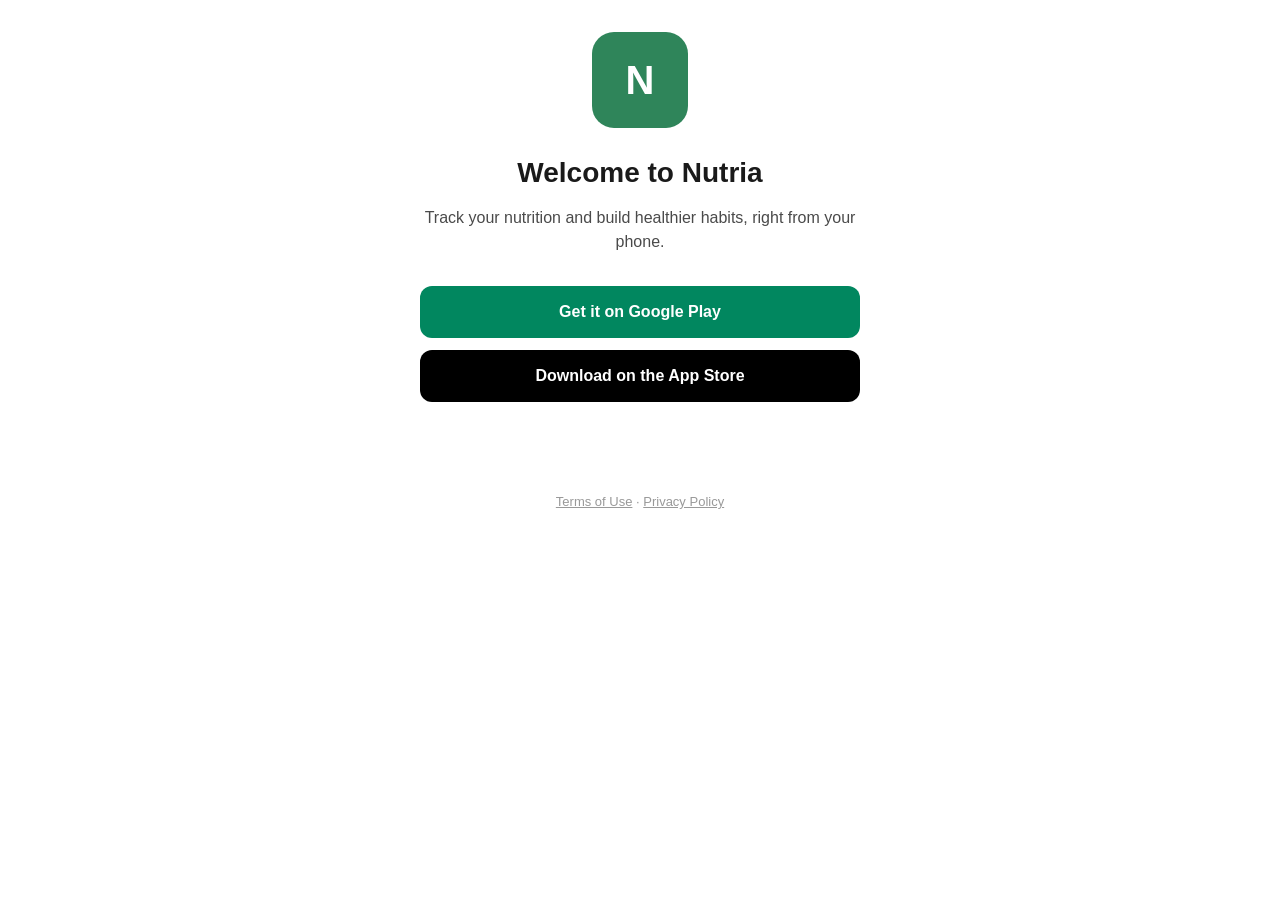
==== index.html @ b4bfec24 "Add NutriA welcome page with app store redirect, Terms of Use, and Privacy Policy Co-Authored-By: Cl" ====
<!doctype html>
<html lang="en">
<head>
  <meta charset="UTF-8" />
  <meta name="viewport" content="width=device-width, initial-scale=1.0" />
  <title>Nutria</title>
  <link rel="stylesheet" href="css/style.css" />
</head>
<body>
  <div class="container">
    <div class="logo">N</div>
    <h1>Welcome to Nutria</h1>
    <p>Track your nutrition and build healthier habits, right from your phone.</p>

    <div class="store-buttons">
      <a class="store-button google-play" href="#" id="google-play-link">Get it on Google Play</a>
      <a class="store-button app-store" href="#" id="app-store-link">Download on the App Store</a>
    </div>

    <p class="redirect-note" id="redirect-note"></p>

    <footer>
      <a href="terms.html">Terms of Use</a> &middot; <a href="privacy.html">Privacy Policy</a>
    </footer>
  </div>

  <script src="js/redirect.js"></script>
</body>
</html>
---- css/style.css ----
* {
  box-sizing: border-box;
}

body {
  margin: 0;
  font-family: -apple-system, BlinkMacSystemFont, "Segoe UI", Roboto, Arial, sans-serif;
  color: #1a1a1a;
  background: #ffffff;
  line-height: 1.5;
}

.container {
  max-width: 480px;
  margin: 0 auto;
  padding: 32px 20px;
  text-align: center;
}

.logo {
  width: 96px;
  height: 96px;
  margin: 0 auto 24px;
  border-radius: 22px;
  background: #2f855a;
  color: #fff;
  display: flex;
  align-items: center;
  justify-content: center;
  font-size: 40px;
  font-weight: 700;
}

h1 {
  font-size: 28px;
  margin: 0 0 12px;
}

p {
  font-size: 16px;
  color: #4a4a4a;
  margin: 0 0 32px;
}

.store-buttons {
  display: flex;
  flex-direction: column;
  gap: 12px;
  margin-bottom: 32px;
}

.store-button {
  display: block;
  padding: 14px 20px;
  border-radius: 12px;
  text-decoration: none;
  font-weight: 600;
  font-size: 16px;
  color: #fff;
  background: #1a1a1a;
  transition: opacity 0.15s ease;
}

.store-button:active {
  opacity: 0.8;
}

.store-button.google-play {
  background: #01875f;
}

.store-button.app-store {
  background: #000000;
}

.redirect-note {
  font-size: 13px;
  color: #999;
  min-height: 18px;
}

footer {
  margin-top: 40px;
  font-size: 13px;
  color: #999;
}

footer a {
  color: #999;
  text-decoration: underline;
}

.legal {
  max-width: 640px;
  margin: 0 auto;
  padding: 32px 20px;
}

.legal h1 {
  font-size: 24px;
  text-align: left;
}

.legal p {
  text-align: left;
  font-size: 15px;
}

.back-link {
  display: inline-block;
  margin-bottom: 24px;
  color: #2f855a;
  text-decoration: none;
  font-size: 14px;
}
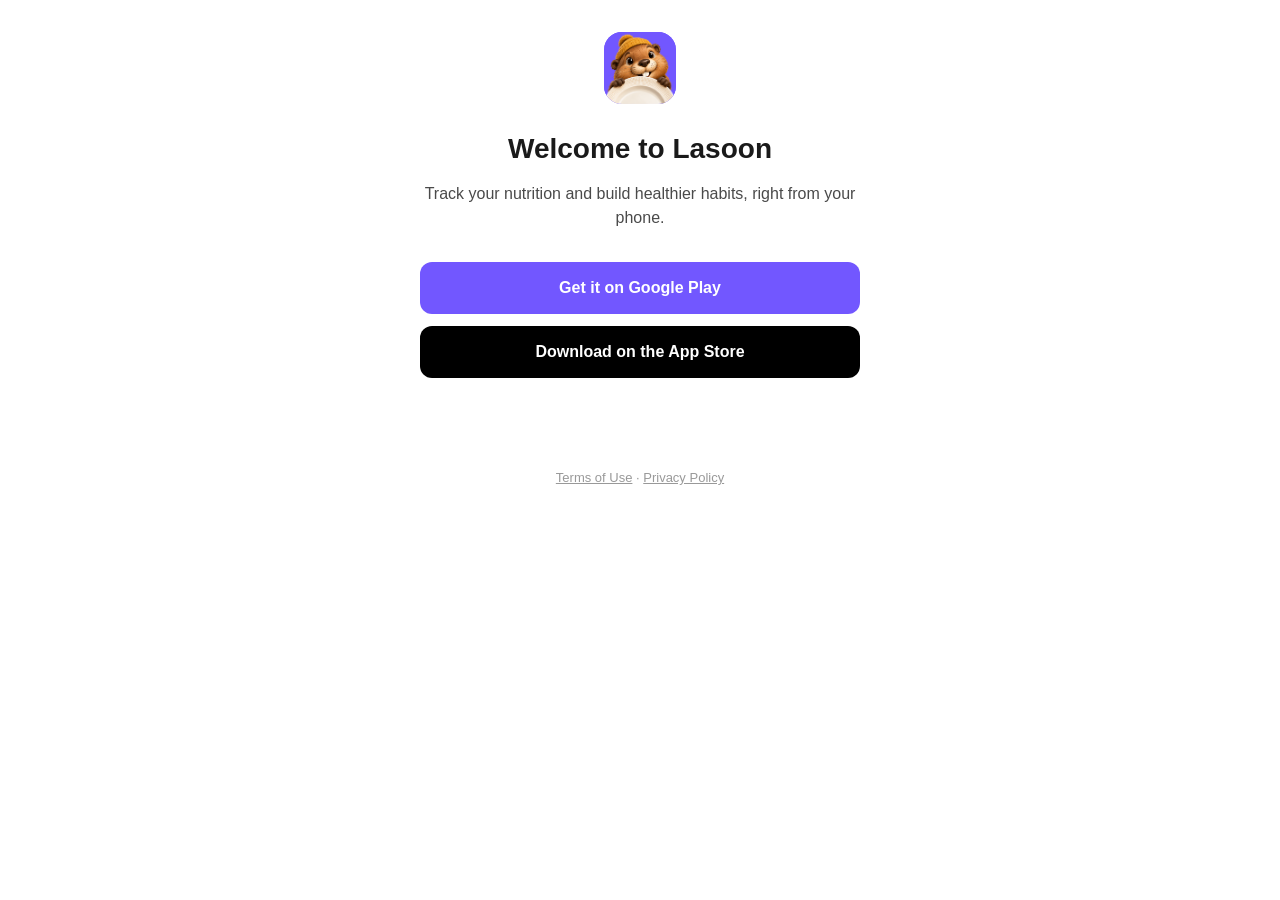
==== commit 0a2795bc: "Rename Nutria to Lasoon and add app logo image" ====
--- a/index.html
+++ b/index.html
@@ -3,13 +3,15 @@
 <head>
   <meta charset="UTF-8" />
   <meta name="viewport" content="width=device-width, initial-scale=1.0" />
-  <title>Nutria</title>
+  <title>Lasoon</title>
   <link rel="stylesheet" href="css/style.css" />
 </head>
 <body>
   <div class="container">
-    <div class="logo">N</div>
-    <h1>Welcome to Nutria</h1>
+    <div class="logo">
+      <img src="img/logo.png" alt="Lasoon" />
+    </div>
+    <h1>Welcome to Lasoon</h1>
     <p>Track your nutrition and build healthier habits, right from your phone.</p>
 
     <div class="store-buttons">
--- a/css/style.css
+++ b/css/style.css
@@ -18,17 +18,18 @@
 }
 
 .logo {
-  width: 96px;
-  height: 96px;
+  width: 72px;
+  height: 72px;
   margin: 0 auto 24px;
-  border-radius: 22px;
-  background: #2f855a;
-  color: #fff;
-  display: flex;
-  align-items: center;
-  justify-content: center;
-  font-size: 40px;
-  font-weight: 700;
+  border-radius: 18px;
+  background: #7257FF;
+  overflow: hidden;
+}
+
+.logo img {
+  display: block;
+  width: 100%;
+  height: 100%;
 }
 
 h1 {
@@ -66,7 +67,7 @@
 }
 
 .store-button.google-play {
-  background: #01875f;
+  background: #7257FF;
 }
 
 .store-button.app-store {
@@ -109,7 +110,7 @@
 .back-link {
   display: inline-block;
   margin-bottom: 24px;
-  color: #2f855a;
+  color: #7257FF;
   text-decoration: none;
   font-size: 14px;
 }
